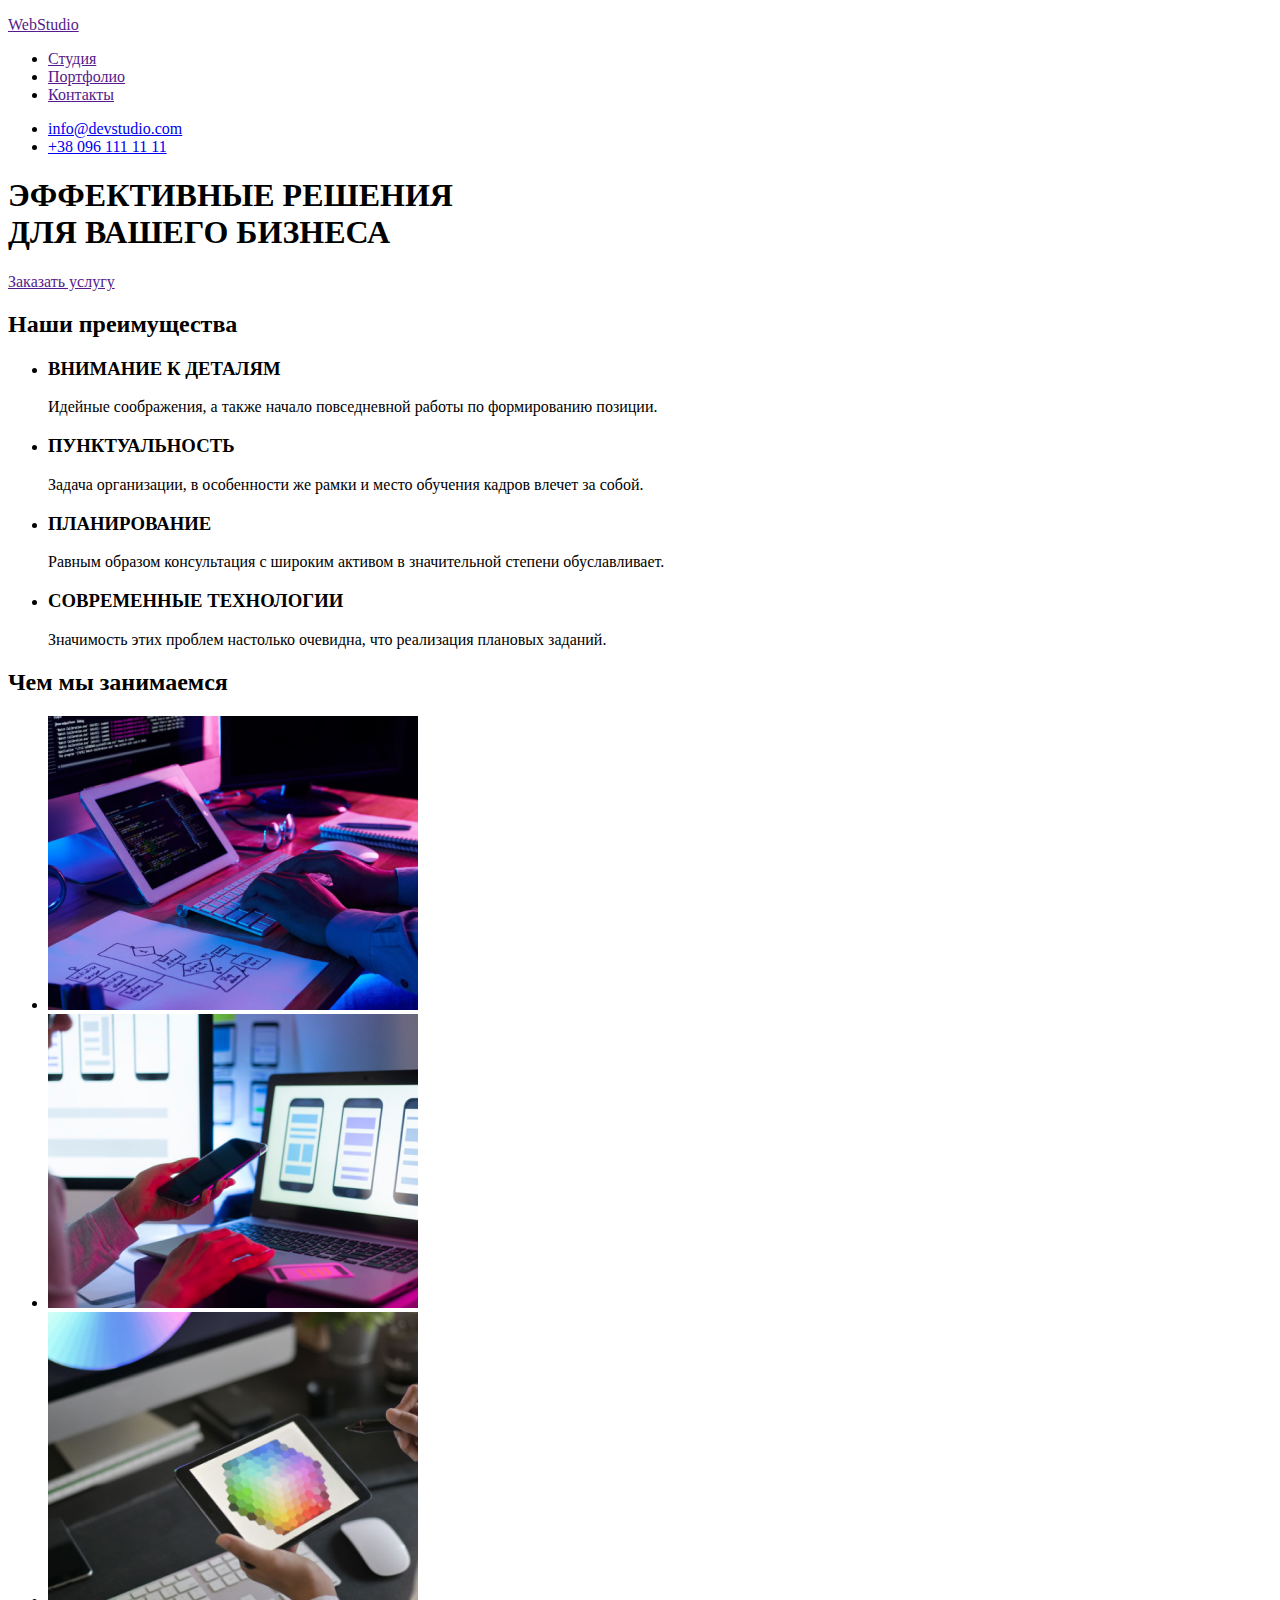
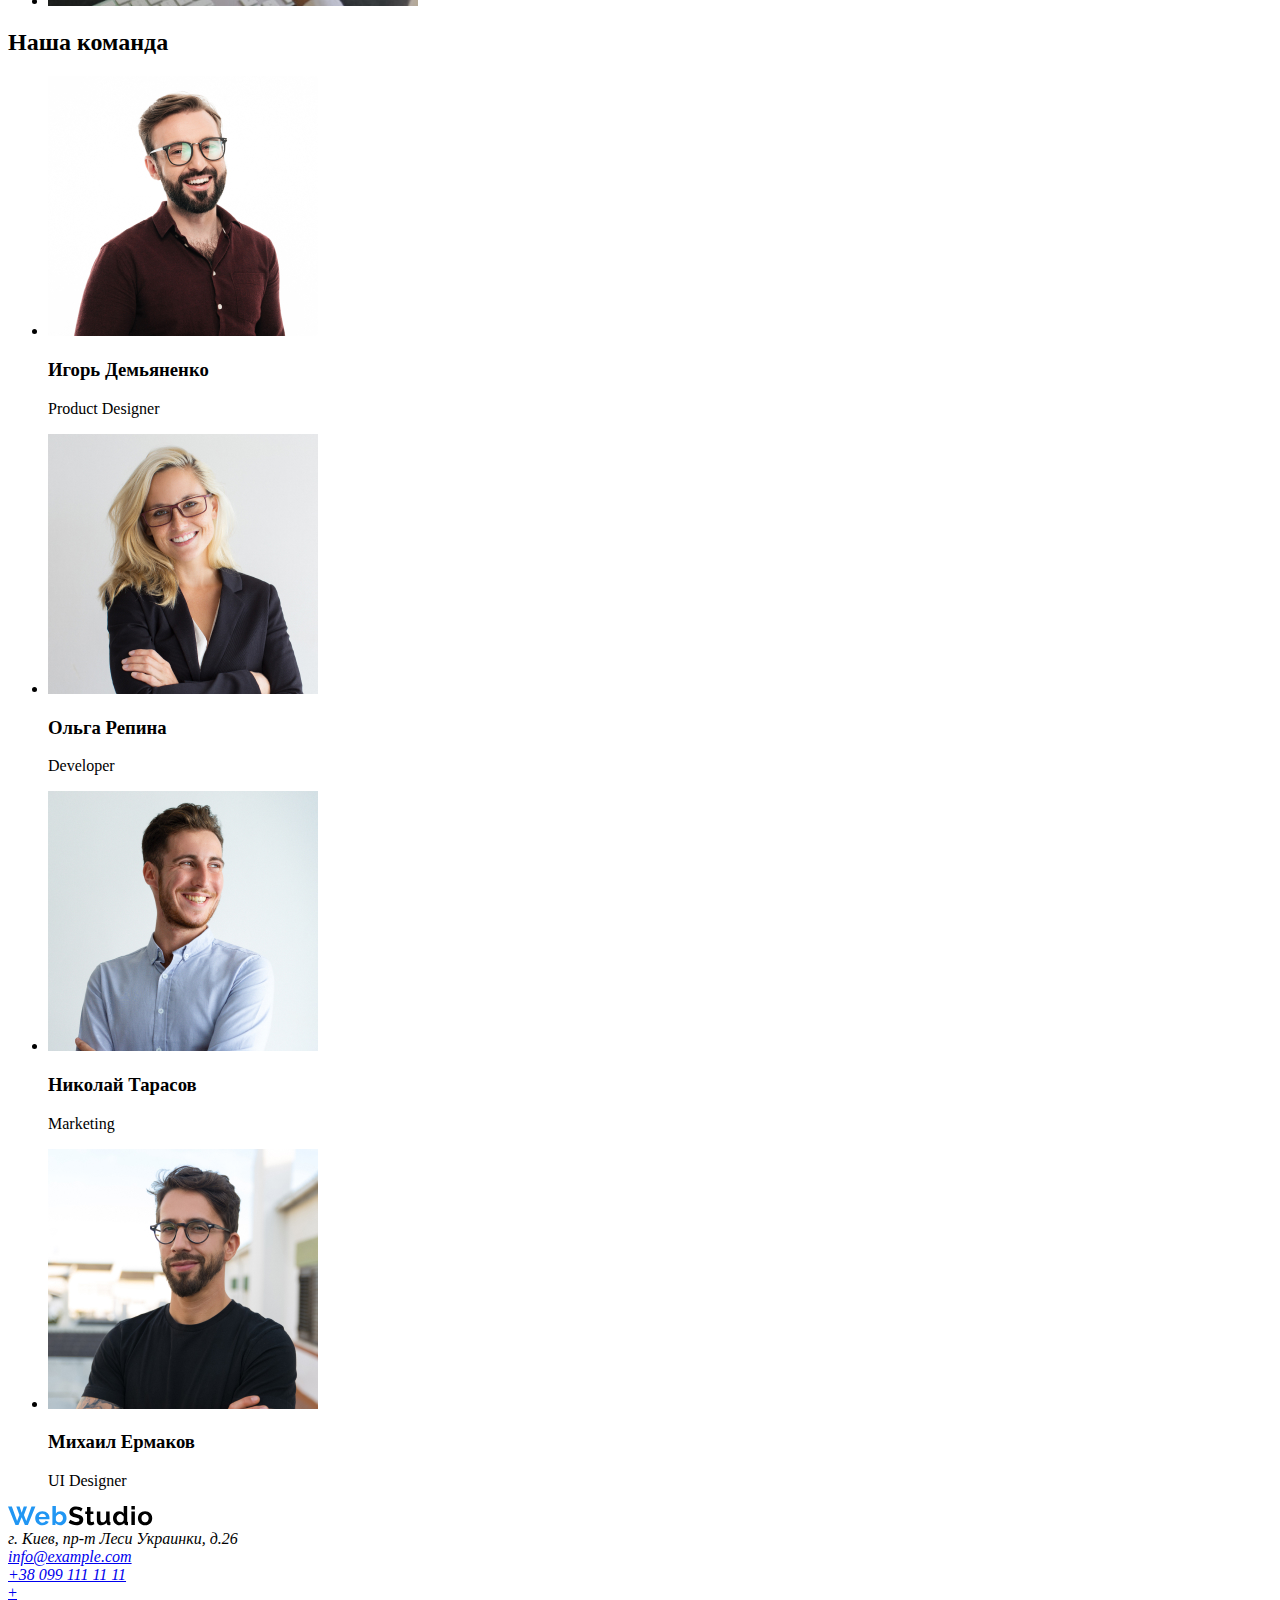
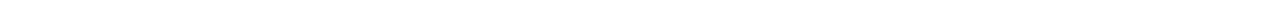
==== index.html @ 7379ac45 "Nachalo raboty" ====
<!DOCTYPE html>
<html lang="ru">
<head>
    <meta charset="UTF-8">
    <meta name="viewport" content="width=device-width, initial-scale=1.0">
    <title>Document</title>
</head>
<body>
    <header class="">
        <nav>
        <!-- Логотип -->
        <a href=""><p><span class="">Web</span>Studio</p></a>
        <!-- Навигация на другие страницы -->
          <ul>
            <li><a href="">Студия</a></li>
            <li><a href="">Портфолио</a></li>
            <li><a href="">Контакты</a></li>
          </ul>
        </nav> 
         <ul> 
        <!-- Ссылка на адрес электронной почты  -->
        <li><a href="mailto:info@devstudio.com">info@devstudio.com</a></li>
        <!-- Ссылка на телефонный номер -->
        <li><a href="tel:+380961111111">+38 096 111 11 11</a></li>
         </ul>
    </header>
    <main class="">
        <div class="">
          <section class="">
            <h1>ЭФФЕКТИВНЫЕ РЕШЕНИЯ <br /> ДЛЯ ВАШЕГО БИЗНЕСА</h1>
             <a href="">Заказать услугу</a>
          </section>
        </div>
         <section class="">
            <h2>Наши преимущества</h2>
            <ul>
               <li><h3>ВНИМАНИЕ К ДЕТАЛЯМ</h3><p>Идейные соображения, а также начало повседневной работы по формированию позиции.</p></li>
               <li><h3>ПУНКТУАЛЬНОСТЬ</h3><p>Задача организации, в особенности же рамки и место обучения кадров влечет за собой.</p></li>
               <li><h3>ПЛАНИРОВАНИЕ</h3><p>Равным образом консультация с широким активом в значительной степени обуславливает.</p></li>
               <li><h3>СОВРЕМЕННЫЕ ТЕХНОЛОГИИ</h3><p>Значимость этих проблем настолько очевидна, что реализация плановых заданий.</p></li>
            </ul>
        </section> 
        <section class="">
            <h2>Чем мы занимаемся</h2>
            <ul>
                <li><img src="./Images/box_1.jpg" alt="Наши проекты" width="370"></li>
                <li><img src="./Images/box_2.jpg" alt="Наши проекты" width="370"></li>
                <li><img src="./Images/box_3.jpg" alt="Наши проекты" width="370"></li>
            </ul>
        </section>
        <section class="">
            <h2>Наша команда</h2>
            <ul>
                <!-- Ссылки на странички команды -->
                <li><img src="./Images/Igory.jpg" alt="Игорь Демьяненко" width="270">
                <h3>Игорь Демьяненко</h3> <p lang="en">Product Designer</p> </li>
                <li><img src="./Images/Olyga.jpg" alt="Ольга Репина" width="270">
                <h3> Ольга Репина </h3> <p lang="en"> Developer </p></li>
                <li><img src="./Images/Nikolay.jpg" alt="Николай Тарасов" width="270">
                <h3> Николай Тарасов </h3> <p lang="en">Marketing </p></li>
                <li><img src="./Images/Mikhoil.jpg" alt="Михаил Ермаков" width="270">
                <h3> Михаил Ермаков </h3> <p lang="en">UI Designer </p></li>
            </ul>
        </section>
    </main>
    <footer class="">
         <!-- Логотип -->
        <a href=""><img src="./Images/WebStudio.svg" alt=""></a>
        <address>
        <!-- Ссылка на адрес -->
        г. Киев, пр-т Леси Украинки, д.26<br />
        <!-- Ссылка на адрес электронной почты  -->
        <a href="mailto:info@example.com">info@example.com</a><br />
        <!-- Ссылка на телефонный номер -->
        <a href="tel:+380991111111">+38 099 111 11 11</a>
        </address>
        <a href="./st2/st2.html">+</a>
    </footer>
</body>
</html>
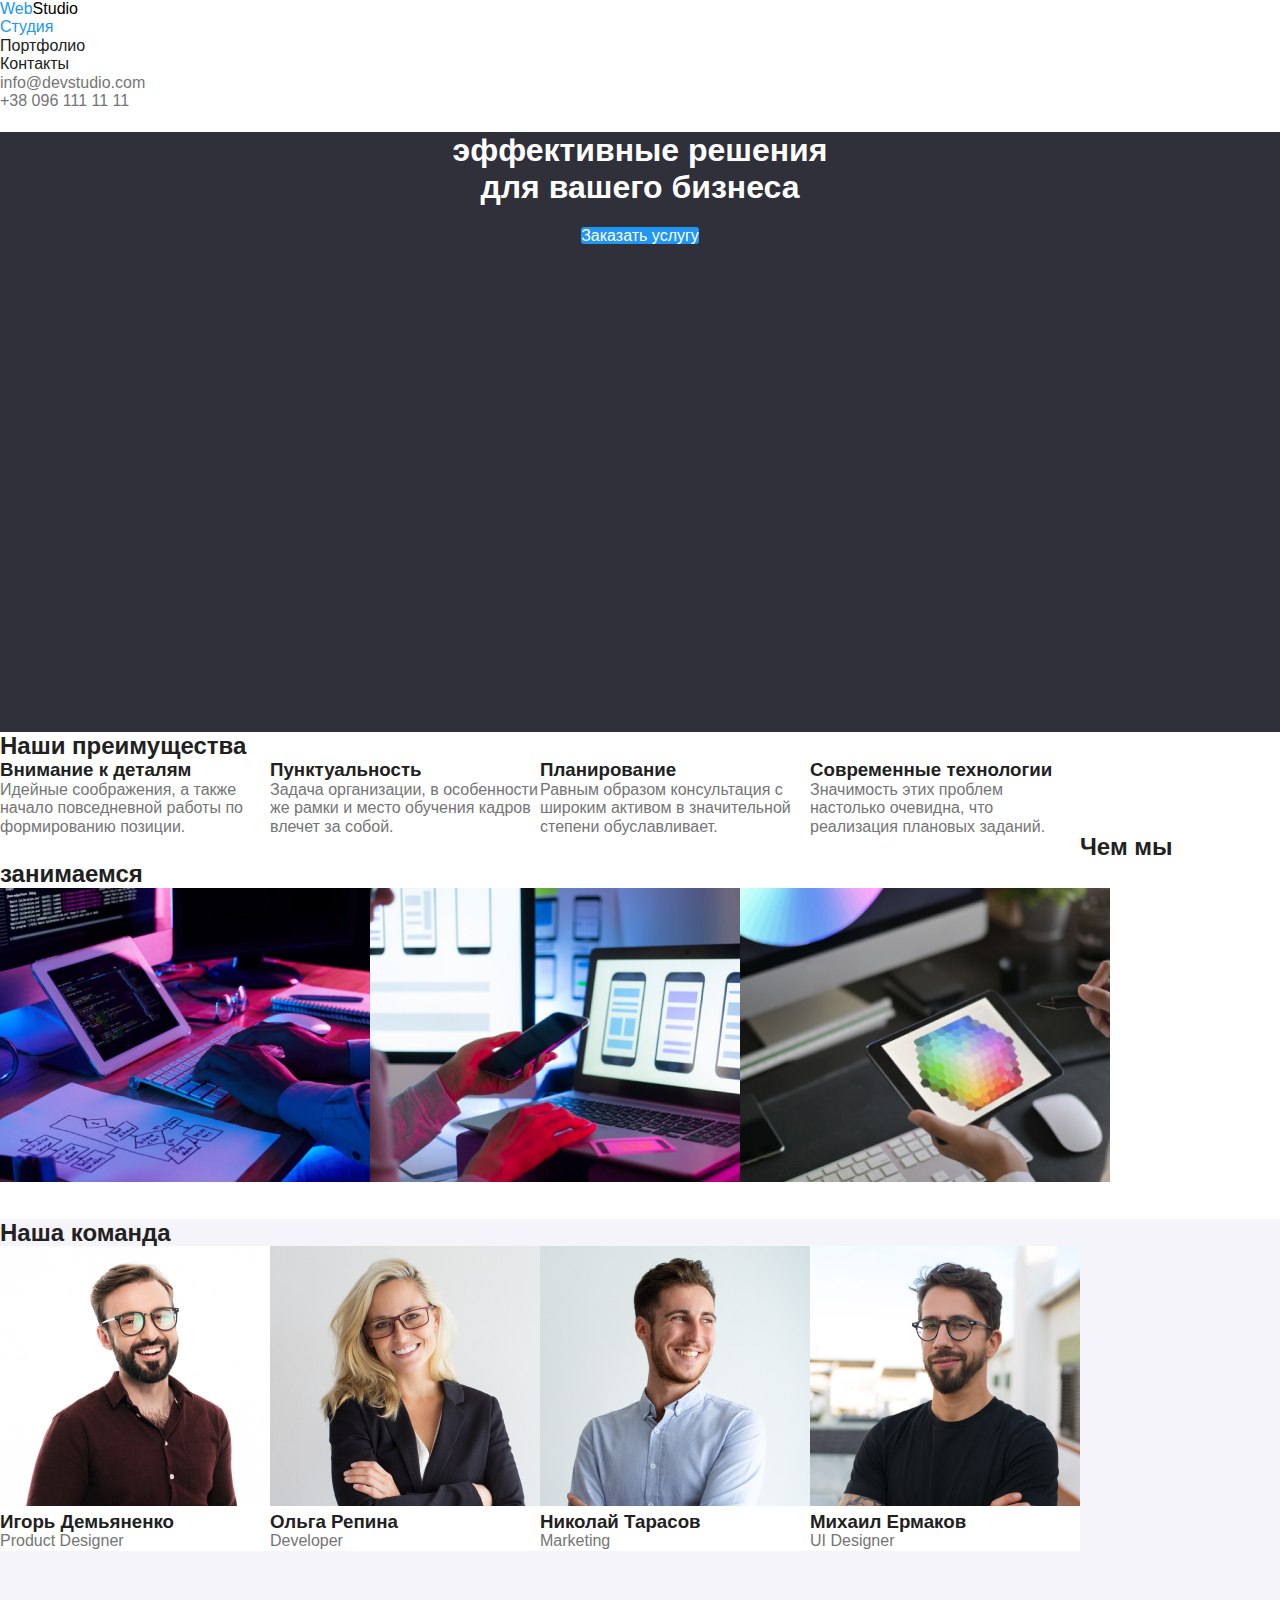
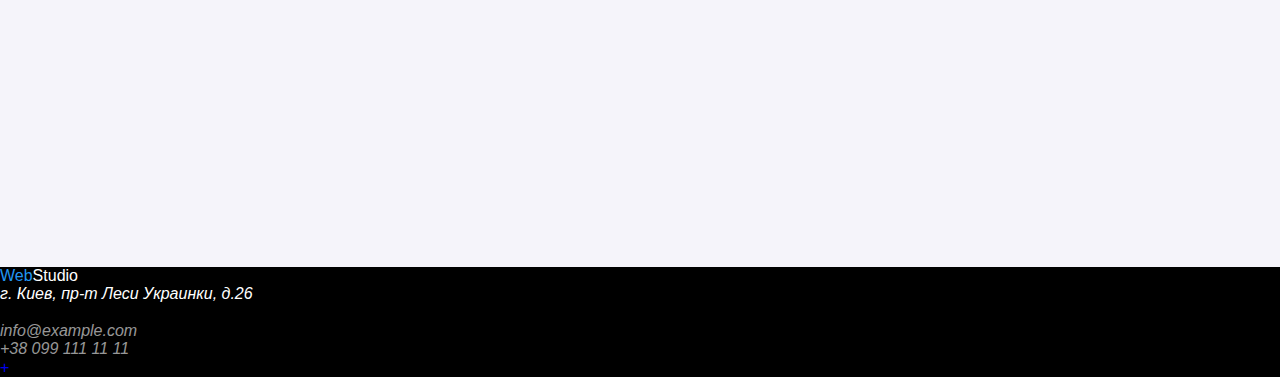
==== commit 1b2d5a52: "index в корне" ====
--- a/index.html
+++ b/index.html
@@ -3,78 +3,85 @@
 <head>
     <meta charset="UTF-8">
     <meta name="viewport" content="width=device-width, initial-scale=1.0">
+    <link rel="stylesheet" href="./CSS/normalize.css" />
+    <link rel="stylesheet" href="./CSS/style.css" />
     <title>Document</title>
 </head>
-<body>
-    <header class="">
-        <nav>
-        <!-- Логотип -->
-        <a href=""><p><span class="">Web</span>Studio</p></a>
-        <!-- Навигация на другие страницы -->
-          <ul>
-            <li><a href="">Студия</a></li>
-            <li><a href="">Портфолио</a></li>
-            <li><a href="">Контакты</a></li>
-          </ul>
-        </nav> 
-         <ul> 
-        <!-- Ссылка на адрес электронной почты  -->
-        <li><a href="mailto:info@devstudio.com">info@devstudio.com</a></li>
-        <!-- Ссылка на телефонный номер -->
-        <li><a href="tel:+380961111111">+38 096 111 11 11</a></li>
-         </ul>
+<body class="body">
+    <header class="header">
+        <nav class="main-nav">
+            <!-- Логотип -->
+            <a href="./index.html">
+                <p class="logo-text"><span class="logo">Web</span>Studio</p>
+            </a>
+            <!-- Навигация на другие страницы -->
+            <ul class="nav-link">
+                <li><a class="active current" href="./index.html">Студия</a></li>
+                <li><a class="active" href="../portfolio/portfolio.html">Портфолио</a></li>
+                <li><a class="active" href="#address">Контакты</a></li>
+            </ul>
+        </nav>
+        <ul>
+            <!-- Ссылка на адрес электронной почты  -->
+            <li><a class="link" href="mailto:info@devstudio.com">info@devstudio.com</a></li>
+            <!-- Ссылка на телефонный номер -->
+            <li><a class="link" href="tel:+380961111111">+38 096 111 11 11</a></li>
+        </ul>
     </header>
     <main class="">
-        <div class="">
-          <section class="">
-            <h1>ЭФФЕКТИВНЫЕ РЕШЕНИЯ <br /> ДЛЯ ВАШЕГО БИЗНЕСА</h1>
-             <a href="">Заказать услугу</a>
+        <div class="hero">
+          <section class="section1">
+            <h1>эффективные решения <br /> для вашего бизнеса</h1>
+            <div class=""> 
+            <a class="button" href="">Заказать услугу</a>
+            </div>
           </section>
         </div>
-         <section class="">
+         <section class="section-desc">
             <h2>Наши преимущества</h2>
             <ul>
-               <li><h3>ВНИМАНИЕ К ДЕТАЛЯМ</h3><p>Идейные соображения, а также начало повседневной работы по формированию позиции.</p></li>
-               <li><h3>ПУНКТУАЛЬНОСТЬ</h3><p>Задача организации, в особенности же рамки и место обучения кадров влечет за собой.</p></li>
-               <li><h3>ПЛАНИРОВАНИЕ</h3><p>Равным образом консультация с широким активом в значительной степени обуславливает.</p></li>
-               <li><h3>СОВРЕМЕННЫЕ ТЕХНОЛОГИИ</h3><p>Значимость этих проблем настолько очевидна, что реализация плановых заданий.</p></li>
+               <li><h3>Внимание к деталям</h3><p>Идейные соображения, а также начало повседневной работы по формированию позиции.</p></li>
+               <li><h3>Пунктуальность</h3><p>Задача организации, в особенности же рамки и место обучения кадров влечет за собой.</p></li>
+               <li><h3>Планирование</h3><p>Равным образом консультация с широким активом в значительной степени обуславливает.</p></li>
+               <li><h3>Современные технологии</h3><p>Значимость этих проблем настолько очевидна, что реализация плановых заданий.</p></li>
             </ul>
         </section> 
-        <section class="">
+        <section class="section-img">
             <h2>Чем мы занимаемся</h2>
             <ul>
-                <li><img src="./Images/box_1.jpg" alt="Наши проекты" width="370"></li>
-                <li><img src="./Images/box_2.jpg" alt="Наши проекты" width="370"></li>
-                <li><img src="./Images/box_3.jpg" alt="Наши проекты" width="370"></li>
+                <li><img src="../Images/box_1.jpg" alt="Наши проекты" width="370"></li>
+                <li><img src="../Images/box_2.jpg" alt="Наши проекты" width="370"></li>
+                <li><img src="../Images/box_3.jpg" alt="Наши проекты" width="370"></li>
             </ul>
         </section>
-        <section class="">
+        <section class="section-foto">
             <h2>Наша команда</h2>
             <ul>
                 <!-- Ссылки на странички команды -->
-                <li><img src="./Images/Igory.jpg" alt="Игорь Демьяненко" width="270">
+                <li><img src="../Images/Igory.jpg" alt="Игорь Демьяненко" width="270">
                 <h3>Игорь Демьяненко</h3> <p lang="en">Product Designer</p> </li>
-                <li><img src="./Images/Olyga.jpg" alt="Ольга Репина" width="270">
+                <li><img src="../Images/Olyga.jpg" alt="Ольга Репина" width="270">
                 <h3> Ольга Репина </h3> <p lang="en"> Developer </p></li>
-                <li><img src="./Images/Nikolay.jpg" alt="Николай Тарасов" width="270">
+                <li><img src="../Images/Nikolay.jpg" alt="Николай Тарасов" width="270">
                 <h3> Николай Тарасов </h3> <p lang="en">Marketing </p></li>
-                <li><img src="./Images/Mikhoil.jpg" alt="Михаил Ермаков" width="270">
+                <li><img src="../Images/Mikhoil.jpg" alt="Михаил Ермаков" width="270">
                 <h3> Михаил Ермаков </h3> <p lang="en">UI Designer </p></li>
             </ul>
         </section>
     </main>
-    <footer class="">
+    <footer class="footer">
          <!-- Логотип -->
-        <a href=""><img src="./Images/WebStudio.svg" alt=""></a>
-        <address>
+        <a href="./index.html"><p><span class="logo">Web</span>Studio</p></a>
+        <address id="address">
         <!-- Ссылка на адрес -->
-        г. Киев, пр-т Леси Украинки, д.26<br />
+        <p class="address">г. Киев, пр-т Леси Украинки, д.26 </p><br />
         <!-- Ссылка на адрес электронной почты  -->
-        <a href="mailto:info@example.com">info@example.com</a><br />
+        <a class="footer-link" href="mailto:info@example.com">info@example.com</a><br />
         <!-- Ссылка на телефонный номер -->
-        <a href="tel:+380991111111">+38 099 111 11 11</a>
+        <a class="footer-link" href="tel:+380991111111">+38 099 111 11 11</a>
         </address>
-        <a href="./st2/st2.html">+</a>
+        <a href="../st2/st2.html">+</a>
     </footer>
 </body>
-</html>+</html>
+    --- a/CSS/style.css
+++ b/CSS/style.css
@@ -0,0 +1,133 @@
+/* цвет основного текста #757575*/
+/* вторичный цвет #212121*/
+/* первичный цвет фона #FFFFFF*/
+/* вторичный цвет фона #F5F4FA*/
+/* акцент #2196F3 */
+:root {
+  --primary-text-color: #757575;
+  --secondary-text-color: #212121;
+  --primary-background-color: #ffffff;
+  --secondary-background-color: #f5f4fa;
+  --akcent-color: #2196f3;
+}
+
+.body {
+  font-family: 'Roboto', 'Verdana', 'Tahoma', sans-serif;
+  background-color: var(--primary-background-color);
+  color: var(--primary-text-color);
+}
+* {
+  margin: 0;
+  padding: 0;
+}
+ul {
+  list-style: none;
+}
+a {
+  text-decoration: none;
+}
+h2,
+h3 {
+  color: var(--secondary-text-color);
+}
+/* Логотип */
+.logo {
+  font-family: 'Raleway', sans-serif;
+  color: var(--akcent-color);
+}
+.logo-text {
+  font-family: 'Raleway', sans-serif;
+  color: #000000;
+}
+/* ссылки навигации */
+.nav-link .active {
+  color: var(--secondary-text-color);
+}
+.nav-link .active:hover,
+.nav-link .active:focus {
+  color: var(--akcent-color);
+}
+.nav-link .active.current {
+  color: var(--akcent-color);
+}
+/* .nav-link .active:active {
+  color:#ff0000;
+} */
+/* ссылки контактов */
+.link {
+  color: var(--primary-text-color);
+}
+.link:hover {
+  color: var(--akcent-color);
+}
+/* Секция Герой */
+.hero {
+  background-color: #2f303a;
+  height: 600px;
+  color: var(--primary-background-color);
+  text-align: center;
+}
+.button {
+  color: var(--primary-background-color);
+  background-color: var(--akcent-color);
+  height: 20px;
+  width: 200px;
+  border-radius: 3px;
+}
+
+.section-desc {
+  height: 101px;
+}
+.section-desc li {
+  float: left;
+  width: 270px;
+}
+.section-img {
+  height: 386px;
+}
+.section-img li {
+  float: left;
+}
+.section-foto {
+  background-color: var(--secondary-background-color);
+  height: 648px;
+}
+.section-foto li {
+  float: left;
+  background-color: var(--primary-background-color);
+}
+.footer {
+  background-color: #000000;
+}
+.footer p {
+  color: var(--primary-background-color);
+}
+.address {
+  color: var(--primary-background-color);
+}
+.footer-link {
+  color: rgb(255, 255, 255, 0.6);
+}
+
+/* Portfolio */
+.main-portfolio {
+  height: 1360px;
+}
+.benefits .benefits-button {
+  height: 38px;
+  background-color: var(--secondary-background-color);
+  color: var(--secondary-text-color);
+  float: left;
+}
+.benefits .benefits-button:hover,
+.benefits .benefits-button:focus {
+  color: var(--primary-background-color);
+  background-color: var(--akcent-color);
+}
+.projects li {
+  border: 1px solid #eeeeee;
+  float: left;
+}
+.projects p {
+  color: var(--primary-text-color);
+}
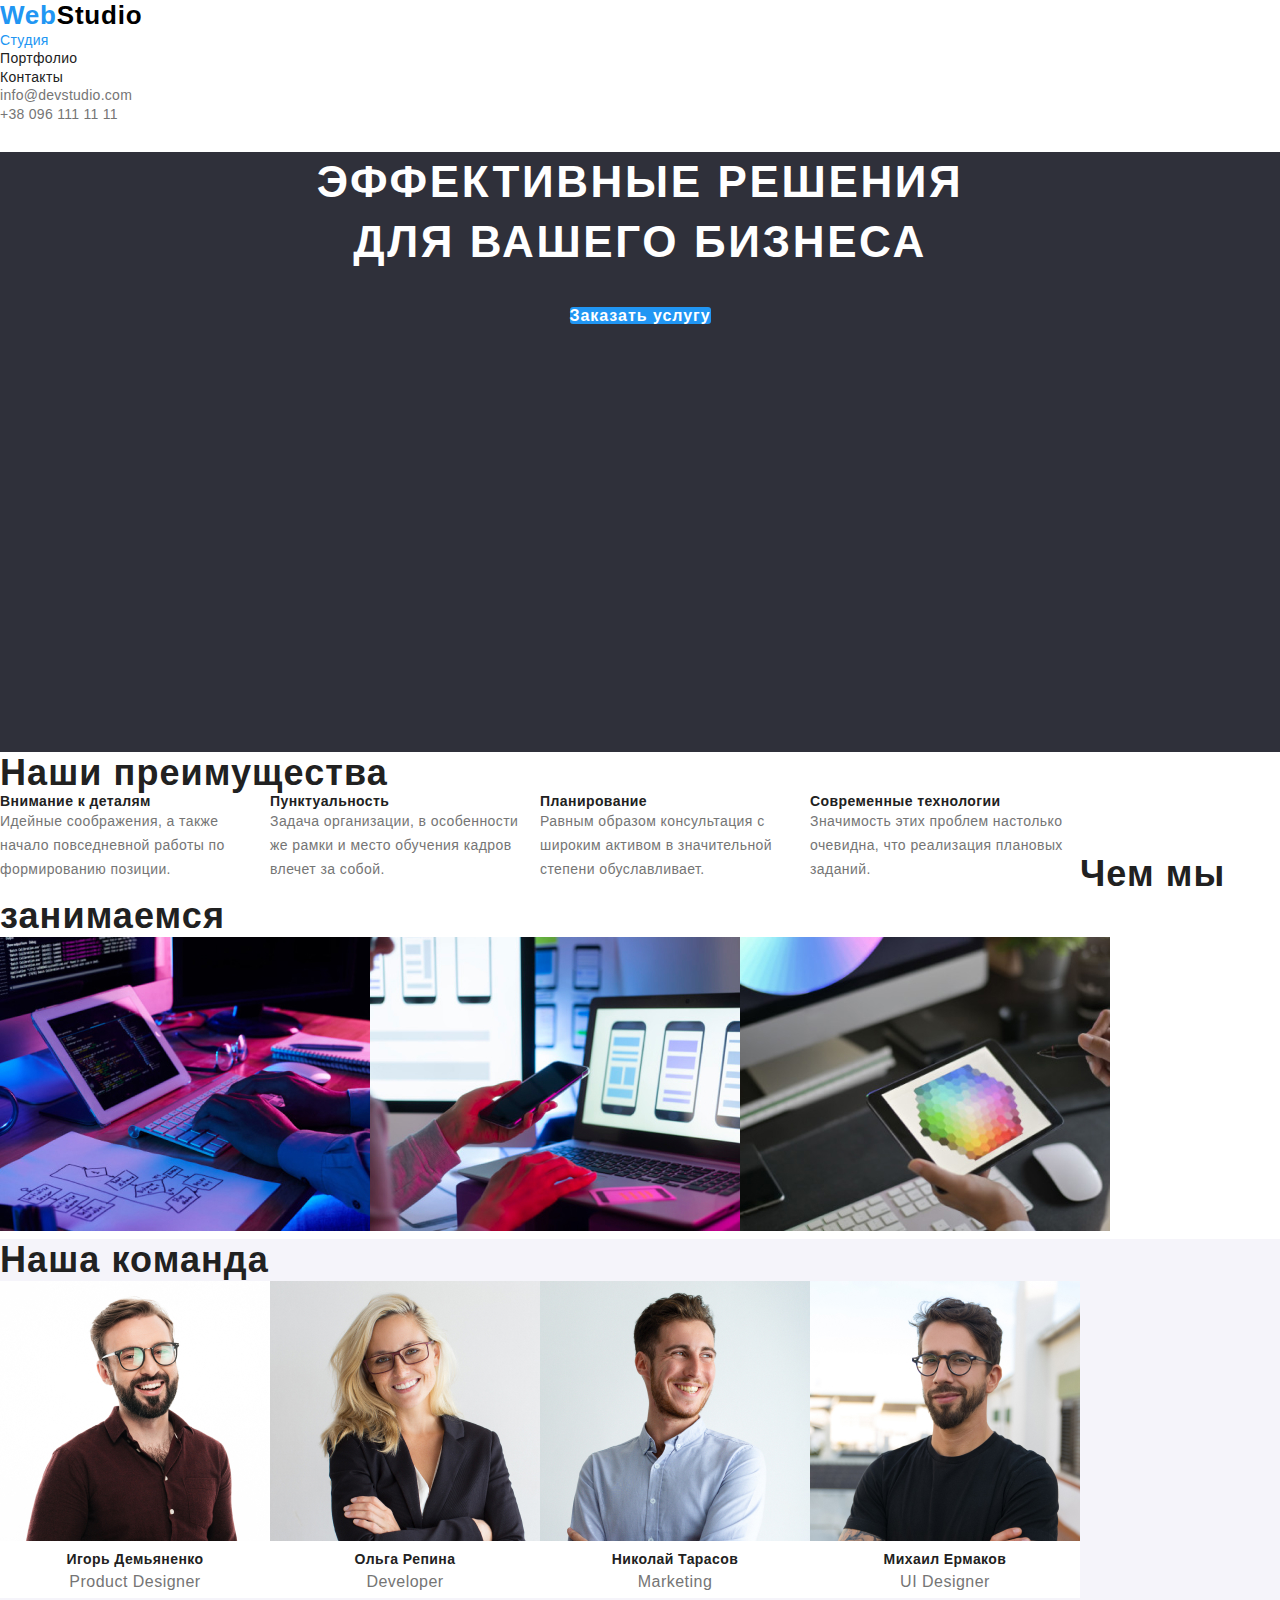
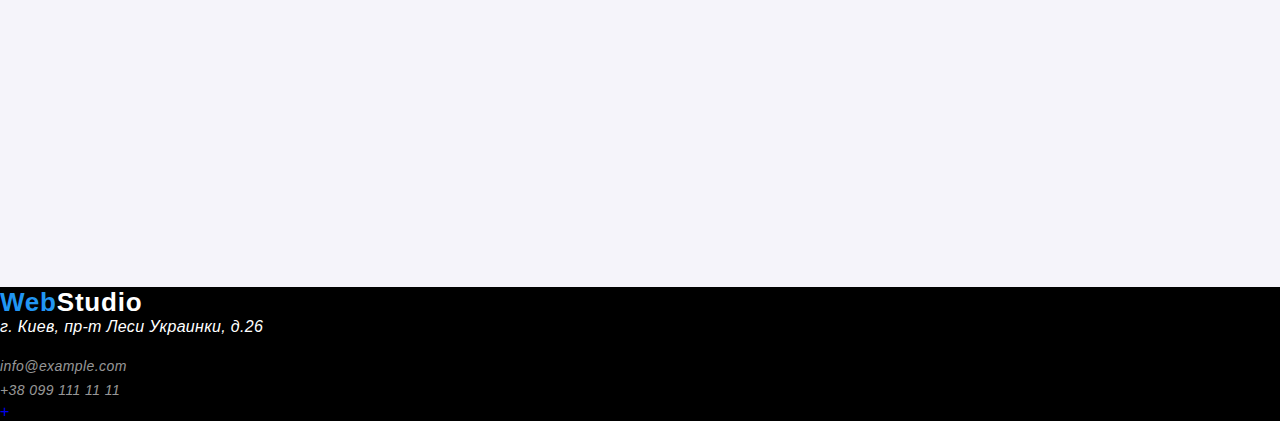
==== commit 064d04ed: "С форматированием текста" ====
--- a/index.html
+++ b/index.html
@@ -17,7 +17,7 @@
             <!-- Навигация на другие страницы -->
             <ul class="nav-link">
                 <li><a class="active current" href="./index.html">Студия</a></li>
-                <li><a class="active" href="../portfolio/portfolio.html">Портфолио</a></li>
+                <li><a class="active" href="./portfolio/portfolio.html">Портфолио</a></li>
                 <li><a class="active" href="#address">Контакты</a></li>
             </ul>
         </nav>
@@ -31,7 +31,7 @@
     <main class="">
         <div class="hero">
           <section class="section1">
-            <h1>эффективные решения <br /> для вашего бизнеса</h1>
+            <h1 class="hero-title" >эффективные решения <br /> для вашего бизнеса</h1>
             <div class=""> 
             <a class="button" href="">Заказать услугу</a>
             </div>
@@ -49,29 +49,29 @@
         <section class="section-img">
             <h2>Чем мы занимаемся</h2>
             <ul>
-                <li><img src="../Images/box_1.jpg" alt="Наши проекты" width="370"></li>
-                <li><img src="../Images/box_2.jpg" alt="Наши проекты" width="370"></li>
-                <li><img src="../Images/box_3.jpg" alt="Наши проекты" width="370"></li>
+                <li><img src="./Images/box_1.jpg" alt="Наши проекты" width="370"></li>
+                <li><img src="./Images/box_2.jpg" alt="Наши проекты" width="370"></li>
+                <li><img src="./Images/box_3.jpg" alt="Наши проекты" width="370"></li>
             </ul>
         </section>
         <section class="section-foto">
             <h2>Наша команда</h2>
             <ul>
                 <!-- Ссылки на странички команды -->
-                <li><img src="../Images/Igory.jpg" alt="Игорь Демьяненко" width="270">
+                <li><img src="./Images/Igory.jpg" alt="Игорь Демьяненко" width="270">
                 <h3>Игорь Демьяненко</h3> <p lang="en">Product Designer</p> </li>
-                <li><img src="../Images/Olyga.jpg" alt="Ольга Репина" width="270">
+                <li><img src="./Images/Olyga.jpg" alt="Ольга Репина" width="270">
                 <h3> Ольга Репина </h3> <p lang="en"> Developer </p></li>
-                <li><img src="../Images/Nikolay.jpg" alt="Николай Тарасов" width="270">
+                <li><img src="./Images/Nikolay.jpg" alt="Николай Тарасов" width="270">
                 <h3> Николай Тарасов </h3> <p lang="en">Marketing </p></li>
-                <li><img src="../Images/Mikhoil.jpg" alt="Михаил Ермаков" width="270">
+                <li><img src="./Images/Mikhoil.jpg" alt="Михаил Ермаков" width="270">
                 <h3> Михаил Ермаков </h3> <p lang="en">UI Designer </p></li>
             </ul>
         </section>
     </main>
     <footer class="footer">
          <!-- Логотип -->
-        <a href="./index.html"><p><span class="logo">Web</span>Studio</p></a>
+        <a href="./index.html"><p class="footer-logo" ><span class="logo">Web</span>Studio</p></a>
         <address id="address">
         <!-- Ссылка на адрес -->
         <p class="address">г. Киев, пр-т Леси Украинки, д.26 </p><br />
@@ -80,8 +80,7 @@
         <!-- Ссылка на телефонный номер -->
         <a class="footer-link" href="tel:+380991111111">+38 099 111 11 11</a>
         </address>
-        <a href="../st2/st2.html">+</a>
+        <a href="./st2/st2.html">+</a>
     </footer>
 </body>
-</html>
-    +</html>--- a/CSS/style.css
+++ b/CSS/style.css
@@ -12,7 +12,9 @@
 }
 
 .body {
-  font-family: 'Roboto', 'Verdana', 'Tahoma', sans-serif;
+  font-family: 'Roboto', sans-serif;
+  letter-spacing: 0.02em;
+  font-display: swap;
   background-color: var(--primary-background-color);
   color: var(--primary-text-color);
 }
@@ -26,22 +28,43 @@
 a {
   text-decoration: none;
 }
-h2,
+h2 {
+  color: var(--secondary-text-color);
+  font-weight: 700;
+  font-size: 36px;
+  line-height: 1.16;
+  letter-spacing: 0.03em;
+}
 h3 {
   color: var(--secondary-text-color);
+  font-weight: 700;
+  font-size: 14px;
+  line-height: 1.14;
+  letter-spacing: 0.03em;
 }
 /* Логотип */
 .logo {
   font-family: 'Raleway', sans-serif;
   color: var(--akcent-color);
+  font-weight: 700;
+  font-size: 26px;
+  line-height: 1.19;
+  letter-spacing: 0.03em;
 }
 .logo-text {
   font-family: 'Raleway', sans-serif;
   color: #000000;
+  font-weight: 700;
+  font-size: 26px;
+  line-height: 1.19;
+  letter-spacing: 0.03em;
 }
 /* ссылки навигации */
 .nav-link .active {
   color: var(--secondary-text-color);
+  font-weight: 500;
+  font-size: 14px;
+  line-height: 1.14;
 }
 .nav-link .active:hover,
 .nav-link .active:focus {
@@ -56,6 +79,10 @@
 /* ссылки контактов */
 .link {
   color: var(--primary-text-color);
+  font-weight: 500;
+  font-size: 14px;
+  line-height: 1.14;
+  letter-spacing: 0.02em;
 }
 .link:hover {
   color: var(--akcent-color);
@@ -67,9 +94,24 @@
   color: var(--primary-background-color);
   text-align: center;
 }
+.hero-title {
+  font-weight: 900;
+  font-size: 44px;
+  line-height: 1.36;
+  text-align: center;
+  letter-spacing: 0.06em;
+  text-transform: uppercase;
+}
 .button {
   color: var(--primary-background-color);
   background-color: var(--akcent-color);
+  font-weight: 700;
+  font-size: 16px;
+  line-height: 1.87;
+  /* display: flex; */
+  align-items: center;
+  /* text-align: center; */
+  letter-spacing: 0.06em;
   height: 20px;
   width: 200px;
   border-radius: 3px;
@@ -79,6 +121,11 @@
   height: 101px;
 }
 .section-desc li {
+  font-weight: normal;
+  font-size: 14px;
+  line-height: 1.71;
+  letter-spacing: 0.03em;
+  text-align: left;
   float: left;
   width: 270px;
 }
@@ -93,12 +140,24 @@
   height: 648px;
 }
 .section-foto li {
+  font-weight: 500;
+  font-size: 16px;
+  line-height: 1.9;
+  text-align: center;
+  letter-spacing: 0.03em;
   float: left;
   background-color: var(--primary-background-color);
 }
 .footer {
   background-color: #000000;
 }
+.footer .footer-logo {
+  color: var(--primary-background-color);
+  font-weight: 700;
+  font-size: 26px;
+  line-height: 1.19;
+  letter-spacing: 0.03em;
+}
 .footer p {
   color: var(--primary-background-color);
 }
@@ -107,6 +166,10 @@
 }
 .footer-link {
   color: rgb(255, 255, 255, 0.6);
+  font-weight: 400;
+  font-size: 14px;
+  line-height: 1.71;
+  letter-spacing: 0.03em;
 }
 
 /* Portfolio */
@@ -114,6 +177,12 @@
   height: 1360px;
 }
 .benefits .benefits-button {
+  font-family: inherit;
+  font-weight: 500;
+  font-size: 16px;
+  line-height: 1.62;
+  text-align: center;
+  letter-spacing: 0.03em;
   height: 38px;
   background-color: var(--secondary-background-color);
   color: var(--secondary-text-color);
@@ -124,10 +193,24 @@
   color: var(--primary-background-color);
   background-color: var(--akcent-color);
 }
+.projects h3 {
+  font-weight: 700;
+  font-size: 18px;
+  line-height: 2;
+  letter-spacing: 0.06em;
+}
 .projects li {
+  text-align: left;
   border: 1px solid #eeeeee;
   float: left;
 }
 .projects p {
   color: var(--primary-text-color);
-}
+  font-weight: 400;
+  font-size: 16px;
+  line-height: 1.88;
+  letter-spacing: 0.03em;
+}
+
+/* line-height: 1.2; */
+/* 1.2 - auto - интерлиньяж */
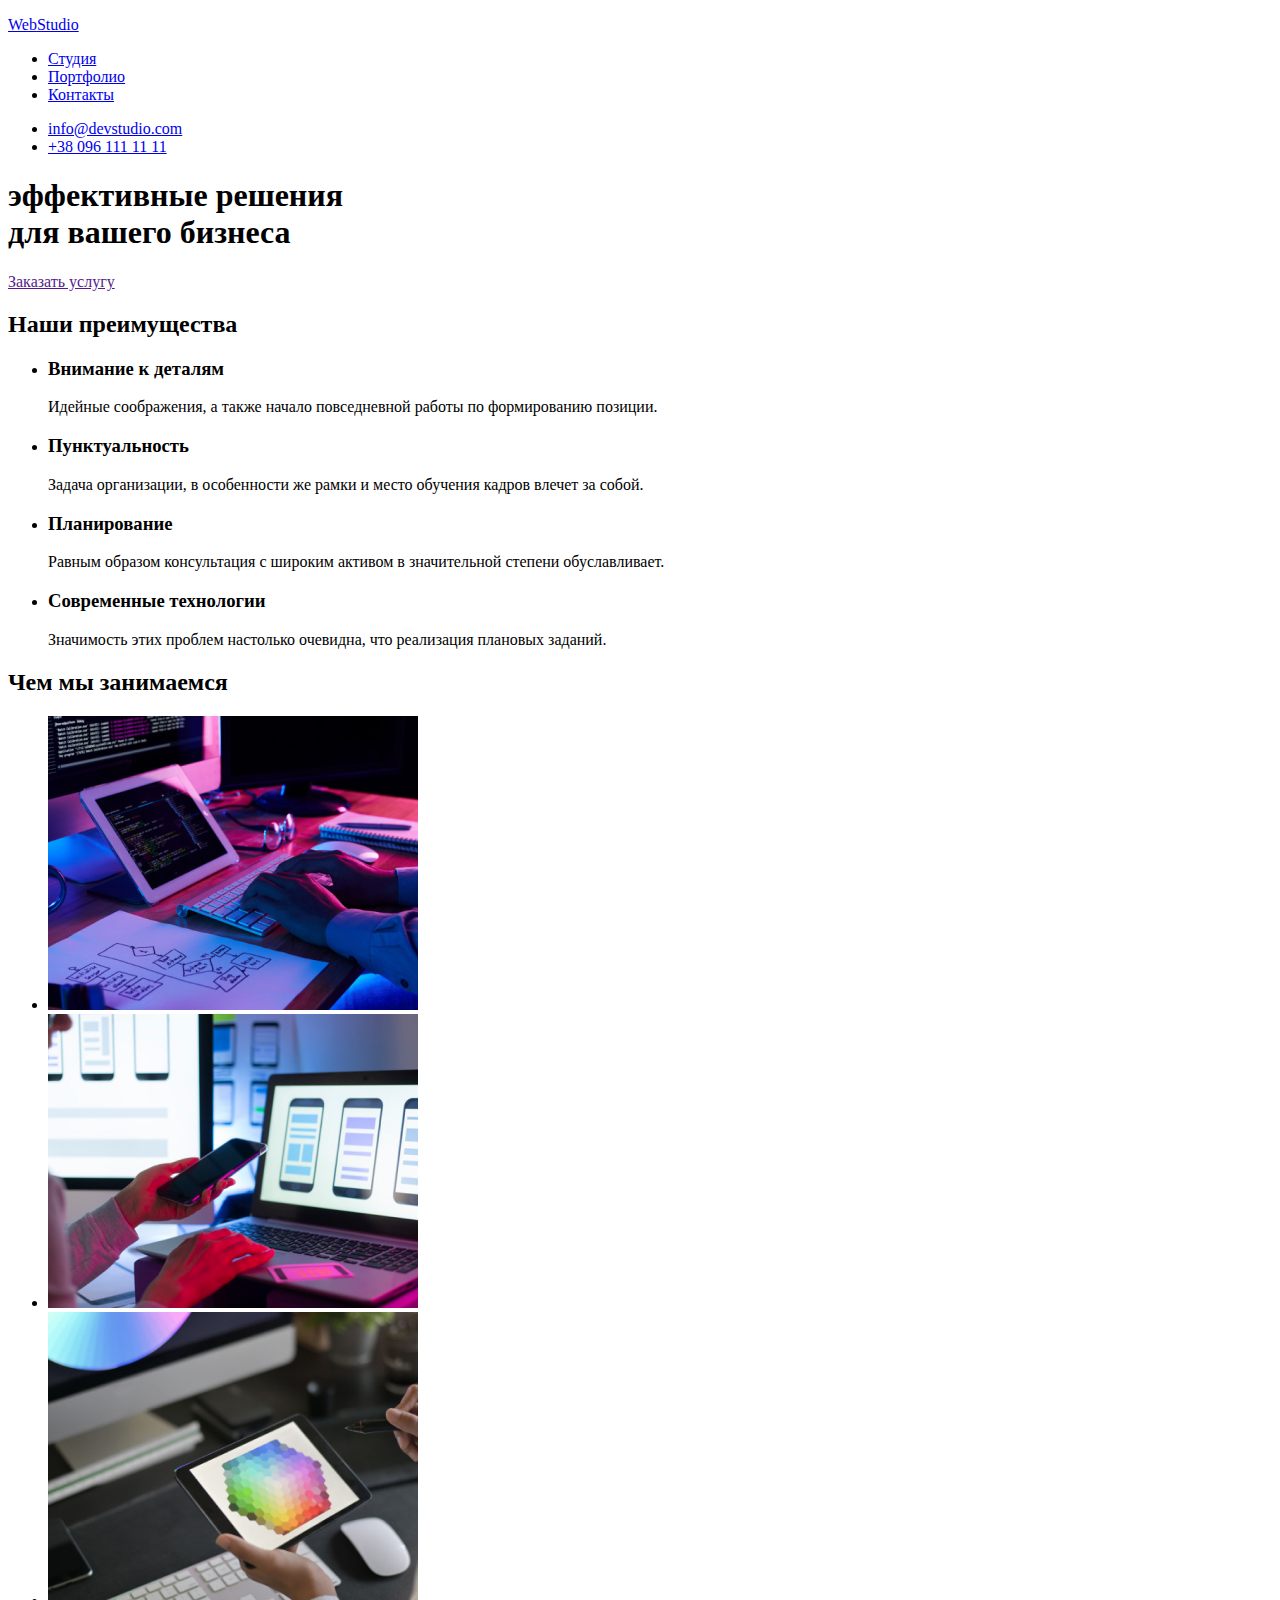
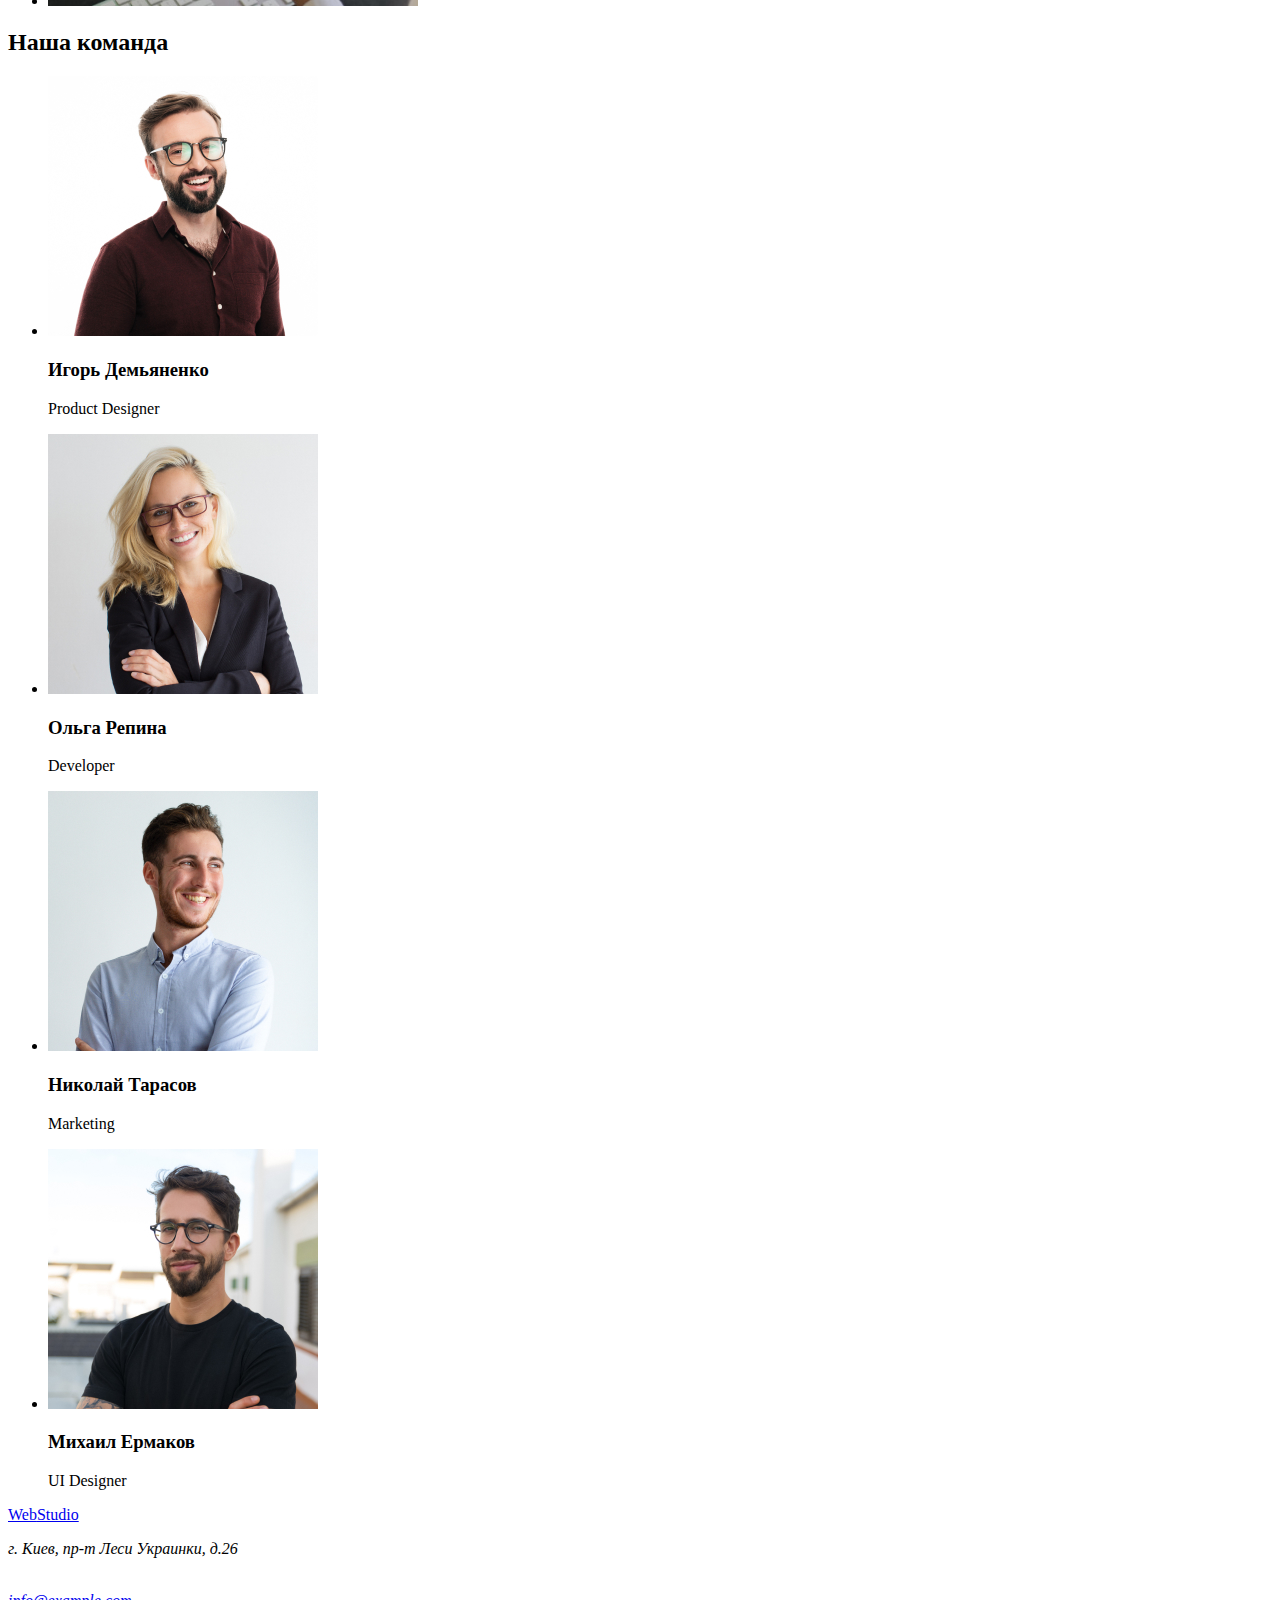
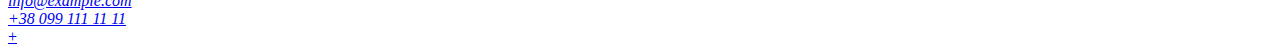
==== commit b1df1244: "Изменения после замечаний" ====
--- a/index.html
+++ b/index.html
@@ -3,15 +3,18 @@
 <head>
     <meta charset="UTF-8">
     <meta name="viewport" content="width=device-width, initial-scale=1.0">
-    <link rel="stylesheet" href="./CSS/normalize.css" />
-    <link rel="stylesheet" href="./CSS/style.css" />
+    <link rel="stylesheet" href="./css/normalize.css" />
+    <link rel="stylesheet" href="./css/style.css" />
+    <link rel="preconnect" href="https://fonts.gstatic.com">
+    <link href="https://fonts.googleapis.com/css2?family=Raleway:wght@700&family=Roboto:wght@400;500;700;900&display=swap"
+        rel="stylesheet">
     <title>Document</title>
 </head>
 <body class="body">
     <header class="header">
         <nav class="main-nav">
             <!-- Логотип -->
-            <a href="./index.html">
+            <a class="logo-link" href="./index.html">
                 <p class="logo-text"><span class="logo">Web</span>Studio</p>
             </a>
             <!-- Навигация на другие страницы -->
